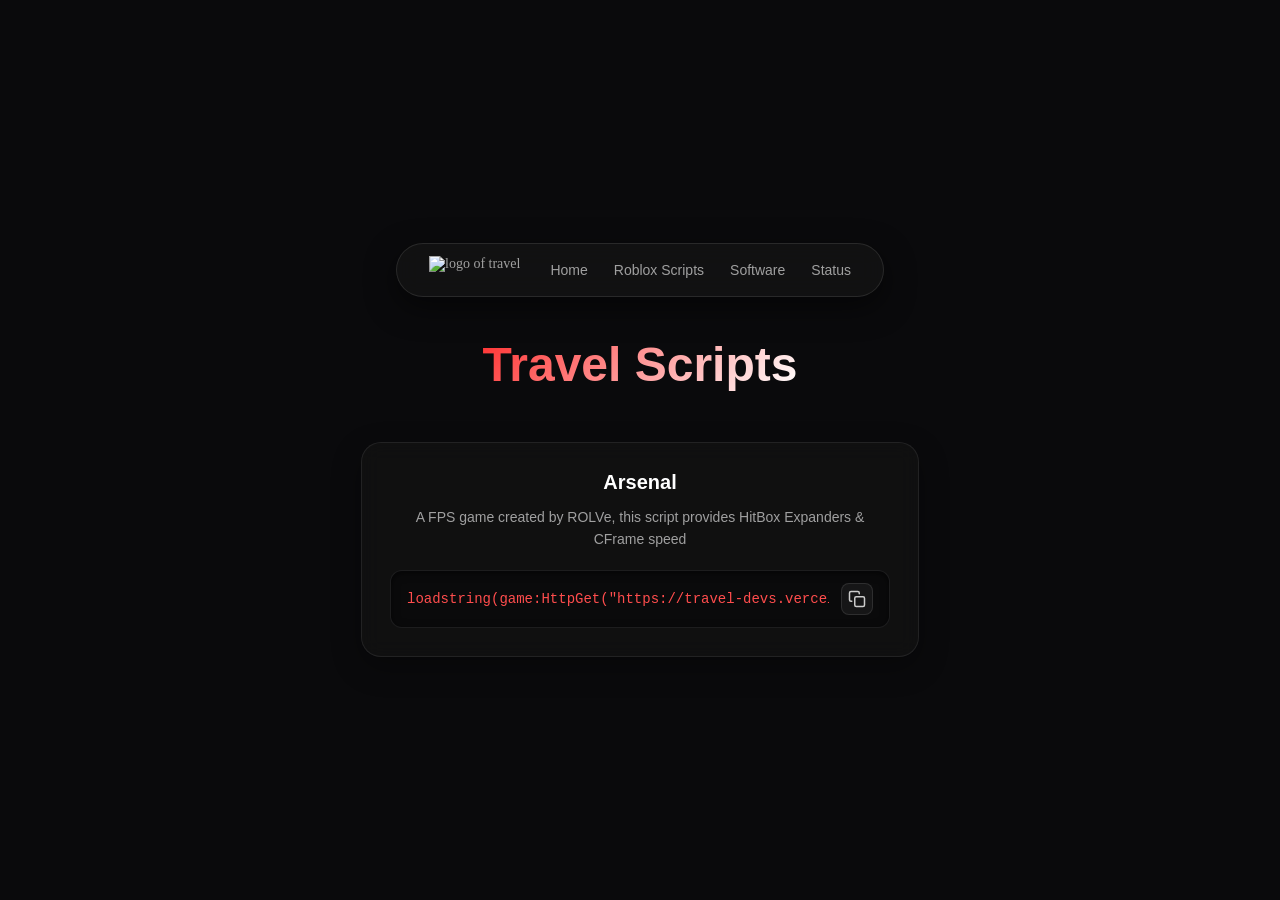
==== scripts.html @ da8aee7f "Add files via upload" ====
<!DOCTYPE html>
<html lang="en">
<head>
    <meta charset="UTF-8">
    <meta name="viewport" content="width=device-width, initial-scale=1.0">
    <title>Travel | Roblox Scripts</title>
    <link rel="icon" href="https://i.postimg.cc/ydTBtkjD/image-(1).png" type="image/png">
    <link rel="stylesheet" href="index.css">
    <link rel="stylesheet" href="scripts.css">
</head>
<body>
<nav class="x9k2m">
    <a href="#" class="l7p4q">
        <img src="https://i.postimg.cc/ydTBtkjD/image-(1).png" alt="logo of travel">
    </a>

    <ul>
        <li><a href="index.html">Home</a></li>
        <li><a href="scripts.html">Roblox Scripts</a></li>
        <li><a href="software.html">Software</a></li>
        <li><a href="status.html">Status</a></li>
    </ul>
</nav>

<h1 class="t5v8n"><span class="g3w9z">Travel Scripts</span></h1>

<div class="c8m3q">
    <div class="k2p9x v3n7x">
        <h2>Arsenal</h2>
        <p>A FPS game created by ROLVe, this script provides HitBox Expanders & CFrame speed</p>
        <div class="q8m1w">
            <code>loadstring(game:HttpGet("https://travel-devs.vercel.app/mainhub.lua"))()</code>
            <button class="b4z9p" onclick="navigator.clipboard.writeText('loadstring(game:HttpGet(&quot;https://travel-devs.vercel.app/mainhub.lua&quot;))()')">
                <svg viewBox="0 0 24 24" fill="none" stroke="currentColor" stroke-width="2" stroke-linecap="round" stroke-linejoin="round">
                    <rect x="9" y="9" width="13" height="13" rx="2" ry="2"></rect>
                    <path d="M5 15H4a2 2 0 0 1-2-2V4a2 2 0 0 1 2-2h9a2 2 0 0 1 2 2v1"></path>
                </svg>
            </button>
        </div>
    </div>
</div>
</body>
</html>
---- index.css ----
body {
    background-color: #0a0a0c;
    margin: 0;
    min-height: 100vh;
    display: flex;
    flex-direction: column;
    justify-content: center;
    align-items: center;
    padding: 40px 20px;
    box-sizing: border-box;
    overflow-x: hidden;
}

.x9k2m {
    display: flex;
    justify-content: center; 
    align-items: center;     
    gap: 30px;               
    width: fit-content;      
    margin: 0 0 40px 0;      
    padding: 12px 32px;       
    background: rgba(20, 20, 20, 0.75);
    backdrop-filter: blur(12px);
    -webkit-backdrop-filter: blur(12px);
    border: 1px solid rgba(255, 255, 255, 0.1); 
    border-radius: 50px;
    box-shadow: 0 10px 30px rgba(0, 0, 0, 0.5);
    animation: a1f8x 0.8s ease-out forwards;
}

.l7p4q img {
    height: 28px;            
    width: auto;
    display: block;
    transition: transform 0.3s ease;
}

.l7p4q:hover img {
    transform: scale(1.1) rotate(-5deg);
}

.x9k2m ul {
    display: flex;
    list-style: none;
    gap: 26px;
    margin: 0;
    padding: 0;
    font-family: 'Segoe UI', Tahoma, Geneva, Verdana, sans-serif;
}

.x9k2m a {
    color: #a0a0a0;
    text-decoration: none;
    font-size: 14px;
    font-weight: 500;
    transition: all 0.3s ease;
    position: relative;
}

.x9k2m ul a::after {
    content: '';
    position: absolute;
    width: 0;
    height: 2px;
    bottom: -4px;
    left: 0;
    background-color: #ff3333;
    transition: width 0.3s ease;
}

.x9k2m ul a:hover::after {
    width: 100%;
}

.x9k2m a:hover {
    color: #ffffff;
    text-shadow: 0 0 8px rgba(255, 255, 255, 0.5);
}

.t5v8n {
    font-size: 48px;
    font-family: 'Segoe UI', Tahoma, Geneva, Verdana, sans-serif;
    margin: 0;
    color: #ffffff;
    text-align: center;
    animation: a1f8x 0.8s ease-out 0.2s forwards;
    opacity: 0;
}

.t5v8n .g3w9z {
    background: linear-gradient(135deg, #ff3333, #ffffff);
    background-clip: text;
    -webkit-background-clip: text;
    -webkit-text-fill-color: transparent;
    color: transparent;
}

.s1r6k {
    width: 90px;
    height: auto;
    display: block;
    margin: 30px auto 0;
    filter: drop-shadow(0 0 15px rgba(255, 0, 0, 0.3));
    animation: a1f8x 0.8s ease-out 0.4s forwards, p4z1y 4s ease-in-out infinite 1.2s;
    opacity: 0;
}

.c8m3q {
    display: flex;
    gap: 24px;
    margin-top: 50px;
    flex-wrap: wrap;
    justify-content: center;
    max-width: 1200px;
}

.k2p9x {
    width: 320px;
    padding: 28px;
    background: rgba(20, 20, 20, 0.6);
    backdrop-filter: blur(10px);
    -webkit-backdrop-filter: blur(10px);
    border: 1px solid rgba(255, 255, 255, 0.08);
    border-radius: 20px;
    box-shadow: 0 10px 30px rgba(0, 0, 0, 0.3);
    color: #a0a0a0;
    font-family: 'Segoe UI', Tahoma, Geneva, Verdana, sans-serif;
    text-align: center;
    transition: all 0.4s cubic-bezier(0.175, 0.885, 0.32, 1.275);
    opacity: 0;
    animation: a1f8x 0.8s ease-out forwards;
}

.k2p9x:nth-child(1) { animation-delay: 0.5s; }
.k2p9x:nth-child(2) { animation-delay: 0.6s; }
.k2p9x:nth-child(3) { animation-delay: 0.7s; }
.k2p9x:nth-child(4) { animation-delay: 0.8s; }

.k2p9x:hover {
    transform: translateY(-10px);
    border-color: rgba(255, 51, 51, 0.4);
    box-shadow: 0 15px 35px rgba(255, 0, 0, 0.15);
    background: rgba(26, 26, 26, 0.8);
}

.k2p9x h2 {
    color: #ffffff;
    font-size: 20px;
    margin: 0 0 12px 0;
    transition: color 0.3s ease;
}

.k2p9x:hover h2 {
    color: #ff4d4d;
}

.k2p9x p {
    font-size: 14px;
    line-height: 1.6;
    margin: 0;
}

@keyframes a1f8x {
    from {
        opacity: 0;
        transform: translateY(30px);
    }
    to {
        opacity: 1;
        transform: translateY(0);
    }
}

@keyframes p4z1y {
    0%, 100% {
        transform: translateY(0);
    }
    50% {
        transform: translateY(-10px);
    }
}
---- scripts.css ----
.v3n7x {
    width: 100%;
    max-width: 500px;
}

.q8m1w {
    display: flex;
    align-items: center;
    justify-content: space-between;
    background: rgba(10, 10, 12, 0.8);
    border: 1px solid rgba(255, 255, 255, 0.08);
    border-radius: 12px;
    padding: 12px 16px;
    margin-top: 20px;
    gap: 12px;
    box-shadow: inset 0 2px 8px rgba(0, 0, 0, 0.5);
    transition: border-color 0.3s ease;
}

.k2p9x:hover .q8m1w {
    border-color: rgba(255, 51, 51, 0.3);
}

.q8m1w code {
    font-family: 'Consolas', 'Courier New', monospace;
    font-size: 14px;
    color: #ff4d4d;
    white-space: nowrap;
    text-align: left;
    overflow-x: auto;
    scrollbar-width: none; 
    -ms-overflow-style: none; 
}

.q8m1w code::-webkit-scrollbar {
    display: none; 
}

.b4z9p {
    background: rgba(255, 255, 255, 0.05);
    border: 1px solid rgba(255, 255, 255, 0.1);
    color: #cccccc;
    cursor: pointer;
    padding: 6px;
    display: flex;
    align-items: center;
    justify-content: center;
    border-radius: 8px;
    flex-shrink: 0; 
    transition: all 0.3s ease;
}

.b4z9p:hover {
    color: #ffffff;
    background-color: #ff3333;
    border-color: #ff3333;
    box-shadow: 0 0 12px rgba(255, 51, 51, 0.5);
    transform: scale(1.05);
}

.b4z9p:active {
    transform: scale(0.95);
}

.b4z9p svg {
    width: 18px;
    height: 18px;
}
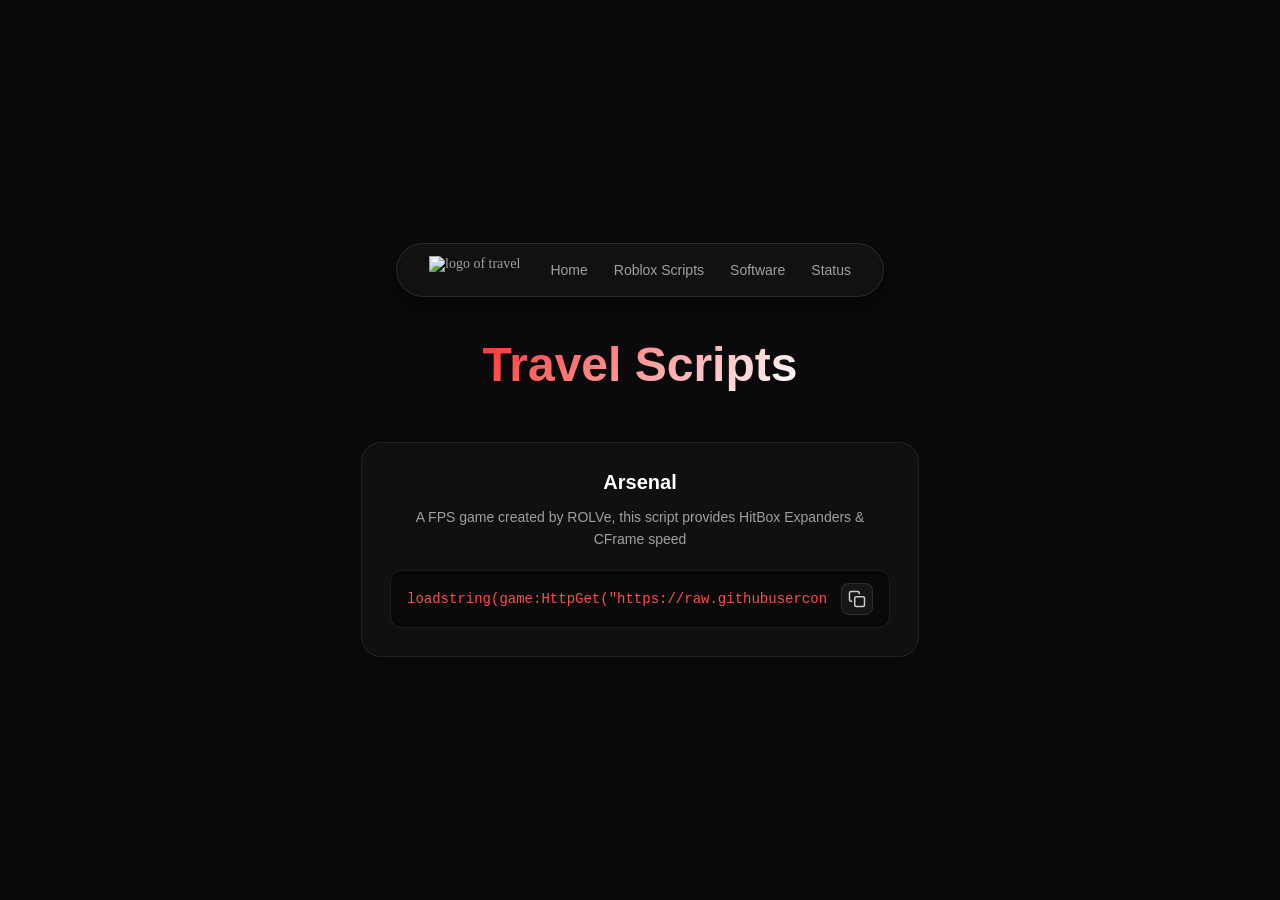
==== commit ddc632f8: "Change Arsenal script link in scripts.html Updated script link for Arsenal in Roblox Scripts." ====
--- a/scripts.html
+++ b/scripts.html
@@ -29,8 +29,8 @@
         <h2>Arsenal</h2>
         <p>A FPS game created by ROLVe, this script provides HitBox Expanders & CFrame speed</p>
         <div class="q8m1w">
-            <code>loadstring(game:HttpGet("https://travel-devs.vercel.app/mainhub.lua"))()</code>
-            <button class="b4z9p" onclick="navigator.clipboard.writeText('loadstring(game:HttpGet(&quot;https://travel-devs.vercel.app/mainhub.lua&quot;))()')">
+            <code>loadstring(game:HttpGet("https://raw.githubusercontent.com/h9ndcuffs/travel-devs/refs/heads/main/arsenal.lua"))()</code>
+            <button class="b4z9p" onclick="navigator.clipboard.writeText('loadstring(game:HttpGet(&quot;https://raw.githubusercontent.com/h9ndcuffs/travel-devs/refs/heads/main/arsenal.lua&quot;))()')">
                 <svg viewBox="0 0 24 24" fill="none" stroke="currentColor" stroke-width="2" stroke-linecap="round" stroke-linejoin="round">
                     <rect x="9" y="9" width="13" height="13" rx="2" ry="2"></rect>
                     <path d="M5 15H4a2 2 0 0 1-2-2V4a2 2 0 0 1 2-2h9a2 2 0 0 1 2 2v1"></path>
@@ -40,4 +40,4 @@
     </div>
 </div>
 </body>
-</html>+</html>
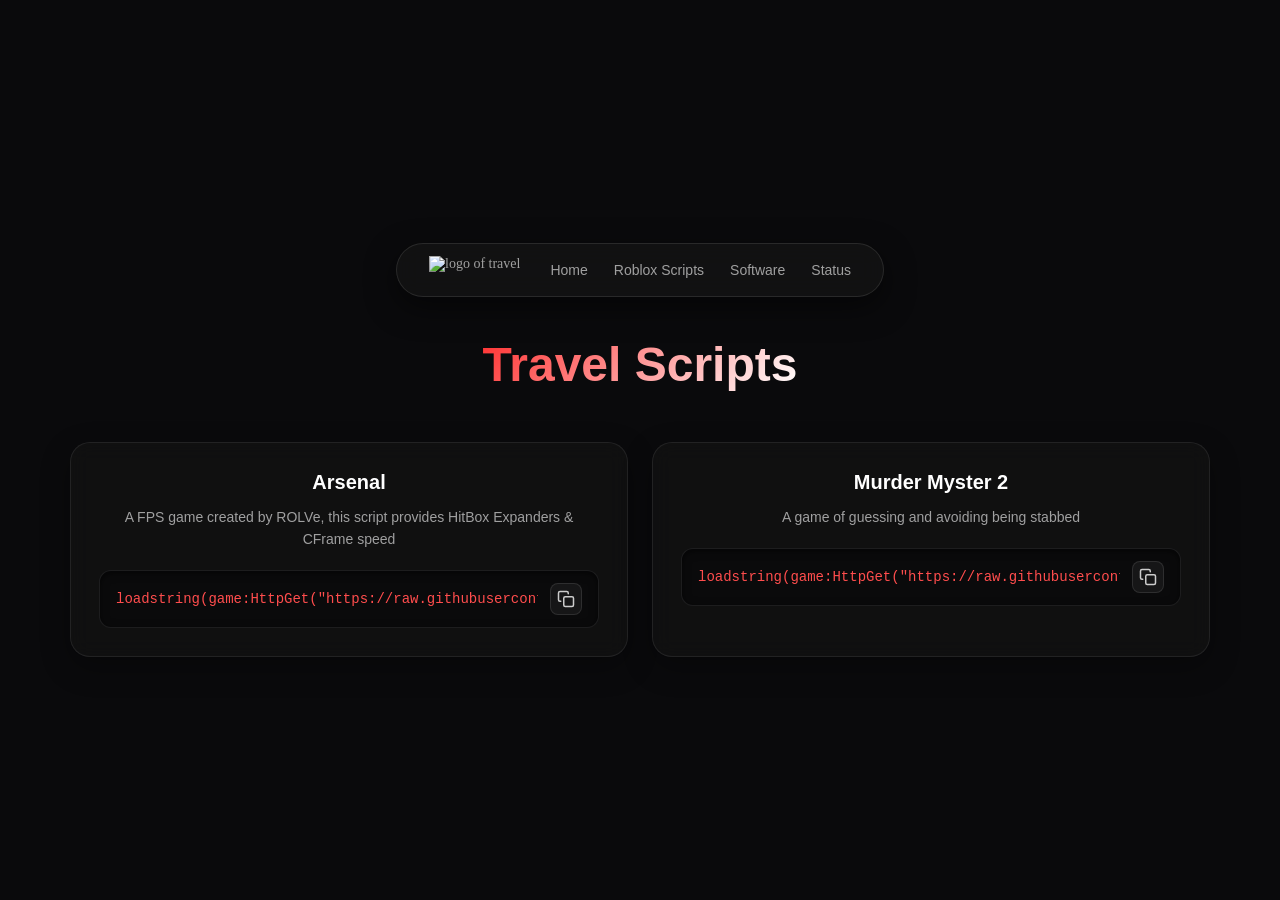
==== commit 174a8288: "Add Murder Mystery 2 script section Added a new section for 'Murder Mystery 2' with script details." ====
--- a/scripts.html
+++ b/scripts.html
@@ -38,6 +38,20 @@
             </button>
         </div>
     </div>
+
+    <div class="k2p9x v3n7x">
+        <h2>Murder Myster 2</h2>
+        <p>A game of guessing and avoiding being stabbed</p>
+        <div class="q8m1w">
+            <code>loadstring(game:HttpGet("https://raw.githubusercontent.com/h9ndcuffs/travel-devs/refs/heads/main/mm2.lua"))()</code>
+            <button class="b4z9p" onclick="navigator.clipboard.writeText('loadstring(game:HttpGet(&quot;https://raw.githubusercontent.com/h9ndcuffs/travel-devs/refs/heads/main/mm2.lua&quot;))()')">
+                <svg viewBox="0 0 24 24" fill="none" stroke="currentColor" stroke-width="2" stroke-linecap="round" stroke-linejoin="round">
+                    <rect x="9" y="9" width="13" height="13" rx="2" ry="2"></rect>
+                    <path d="M5 15H4a2 2 0 0 1-2-2V4a2 2 0 0 1 2-2h9a2 2 0 0 1 2 2v1"></path>
+                </svg>
+            </button>
+        </div>
+    </div>
 </div>
 </body>
 </html>
